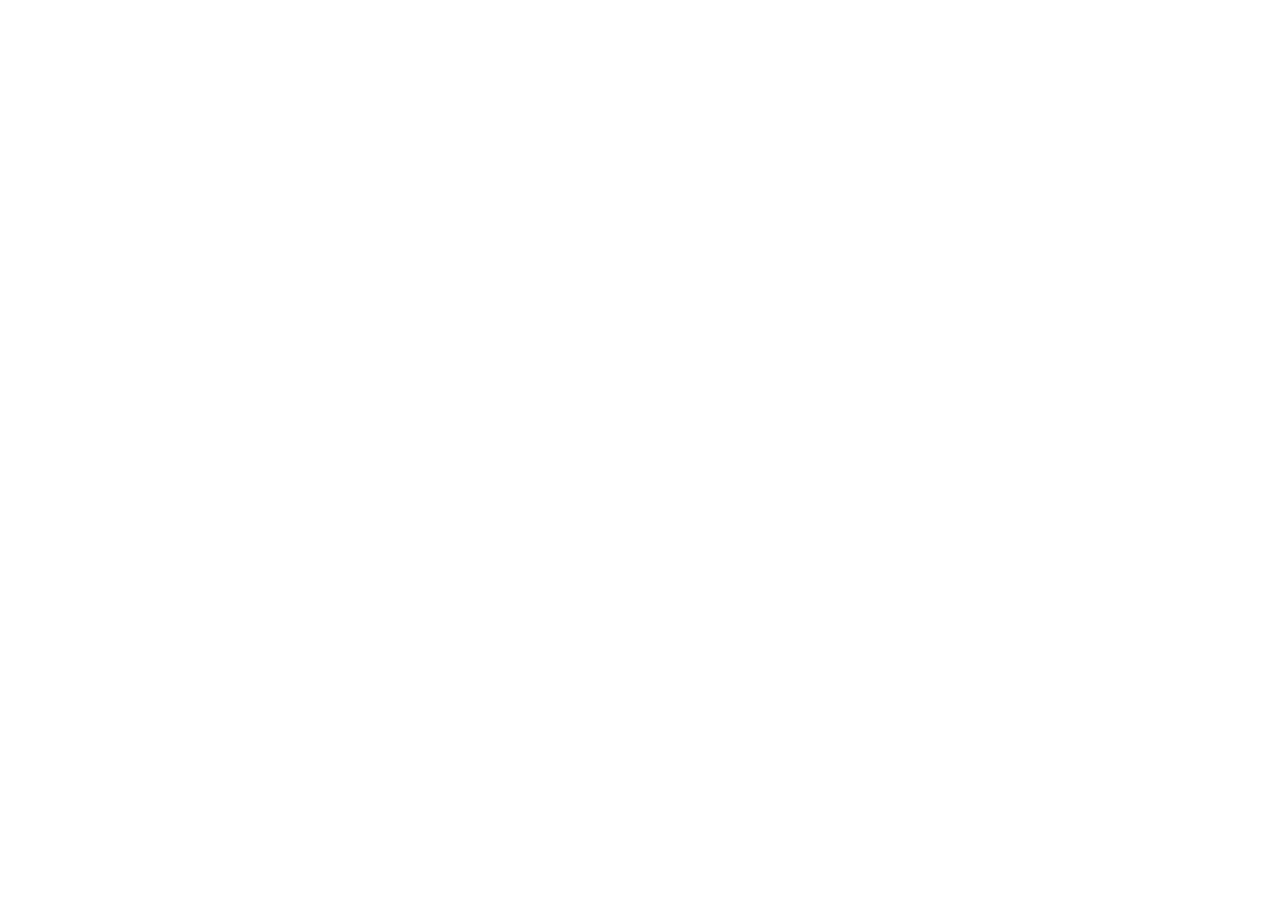
==== index.html @ a00b9408 "Scaffolding-aggiunta immagini- creazione file css" ====
<!DOCTYPE html>
<html lang="en">
<head>
    <meta charset="UTF-8">
    <meta http-equiv="X-UA-Compatible" content="IE=edge">
    <meta name="viewport" content="width=device-width, initial-scale=1.0">
    <title>The Booleaner</title>
    <link rel="stylesheet" href="css/style.css">
</head>
<body>

    <!-- Intestazione: logo e sfondo -->
    <header>

    </header>
    <!-- / Intestazione -->

    <!-- Corpo formato da: testata - immagini - articolo - tabella e conclusione -->
    <main>

    </main>
    <!-- / Corpo -->

    <!-- Footer: articoli consigliati -->
    <footer>

    </footer>
    <!-- / Footer: articoli consigliati -->
    
    
</body>
</html>
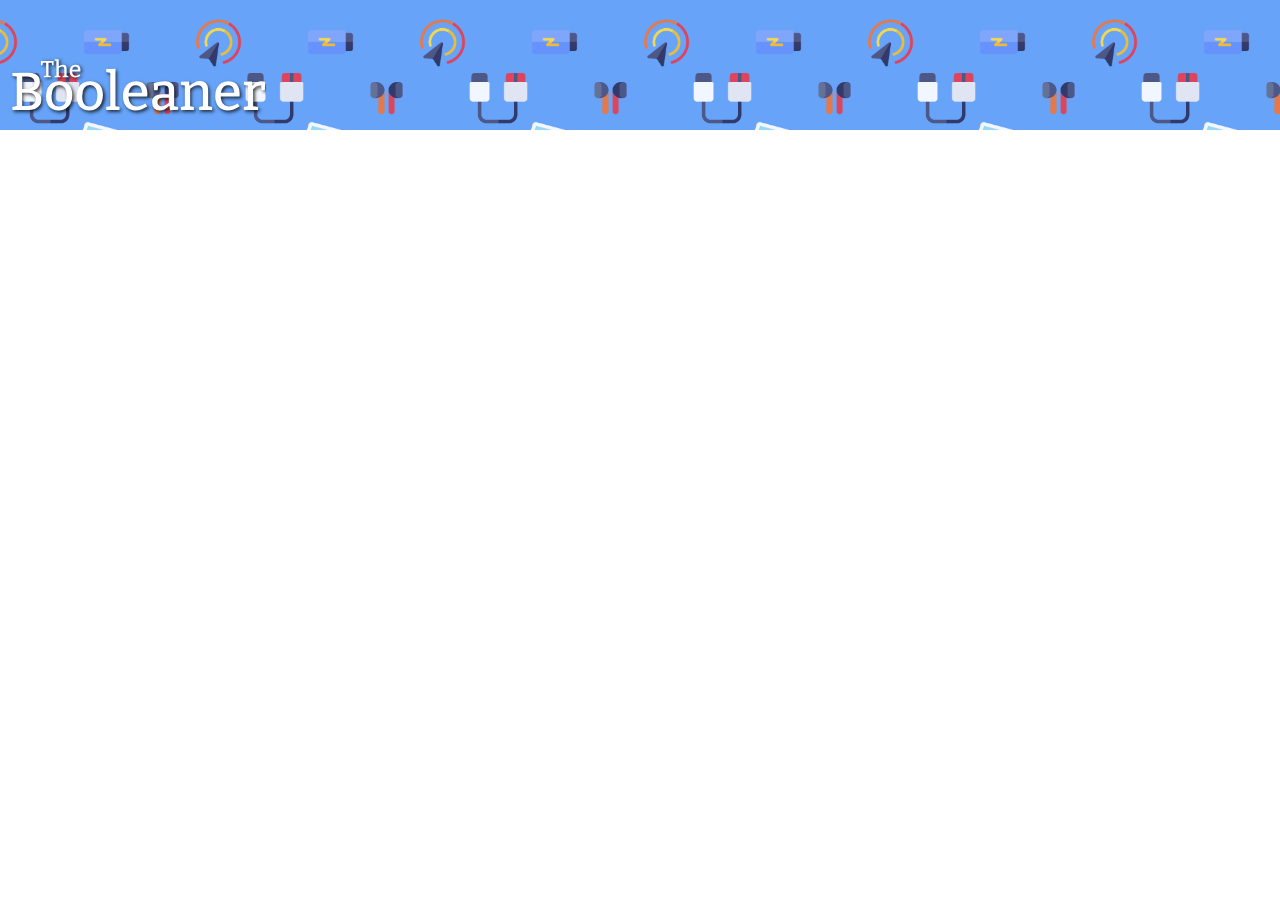
==== commit 87e1a43c: "creazione "header"" ====
--- a/index.html
+++ b/index.html
@@ -1,5 +1,5 @@
 <!DOCTYPE html>
-<html lang="en">
+<html lang="it">
 <head>
     <meta charset="UTF-8">
     <meta http-equiv="X-UA-Compatible" content="IE=edge">
@@ -11,7 +11,7 @@
 
     <!-- Intestazione: logo e sfondo -->
     <header>
-
+        <img class="logo" src="img/logo.svg" alt="logo">
     </header>
     <!-- / Intestazione -->
 
--- a/css/style.css
+++ b/css/style.css
@@ -0,0 +1,19 @@
+*{
+    margin: 0;
+    box-sizing: border-box;
+}
+
+header{
+    height:130px;
+    background-color: rgb(103, 163, 248);
+    background-image: url("../img/pattern.png");
+    background-size: 35%; 
+    background-position: top;
+}
+
+.logo {
+    width: 20%;
+    height: 80px;
+    margin-top: 50px;
+    margin-left: 10px;
+}
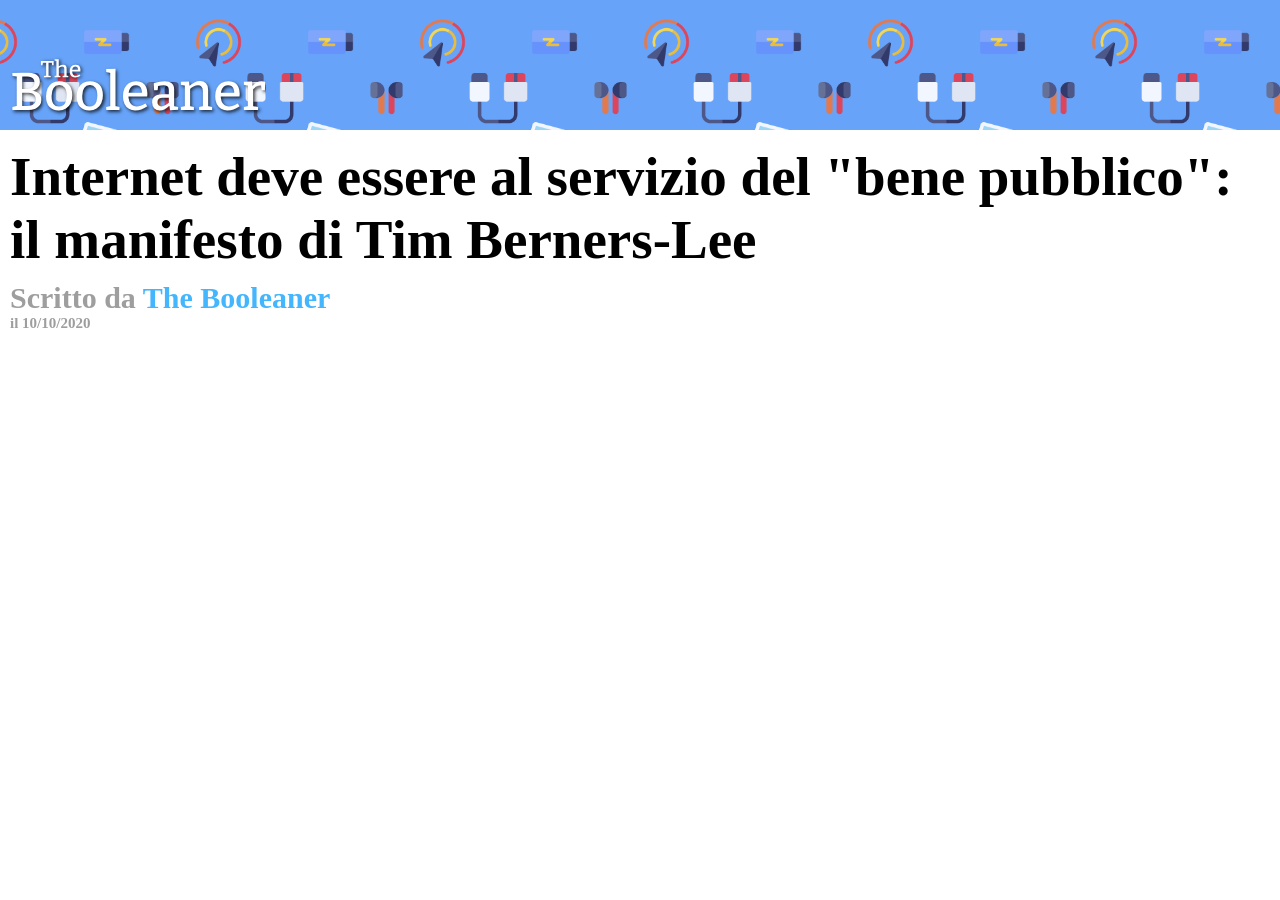
==== commit d9ea22bc: "Creazione Testata" ====
--- a/index.html
+++ b/index.html
@@ -17,7 +17,15 @@
 
     <!-- Corpo formato da: testata - immagini - articolo - tabella e conclusione -->
     <main>
-
+        <!-- Testata -->
+        <section class="contenitore_dati_blog">
+            <h1 class="titolo_articolo">Internet deve essere al servizio del "bene pubblico": il manifesto di Tim Berners-Lee</h1>
+            <div class="blocco_riferimenti">
+                <h2 class="testata autore">Scritto da <strong id="author_name">The Booleaner</strong></h2>
+                <h2 class="testata data">il 10/10/2020</h2>
+            </div>
+        </section>
+        <!-- /testata -->
     </main>
     <!-- / Corpo -->
 
--- a/css/style.css
+++ b/css/style.css
@@ -1,5 +1,5 @@
 *{
-    margin: 0;
+    margin: 0px;
     box-sizing: border-box;
 }
 
@@ -16,4 +16,29 @@
     height: 80px;
     margin-top: 50px;
     margin-left: 10px;
-}+}
+
+main, footer{
+    padding: 15px 10px;
+}
+
+.titolo_articolo{
+    font-size: 55px;
+}
+
+.blocco_riferimenti{
+    margin: 10px 0 10px;
+    font-size: 20px;
+}
+
+#author_name{
+    color: rgb(67, 182, 253);
+}
+
+.testata{
+    color: rgb(158, 158, 158);
+}
+
+.data{
+    font-size: 15px;
+}
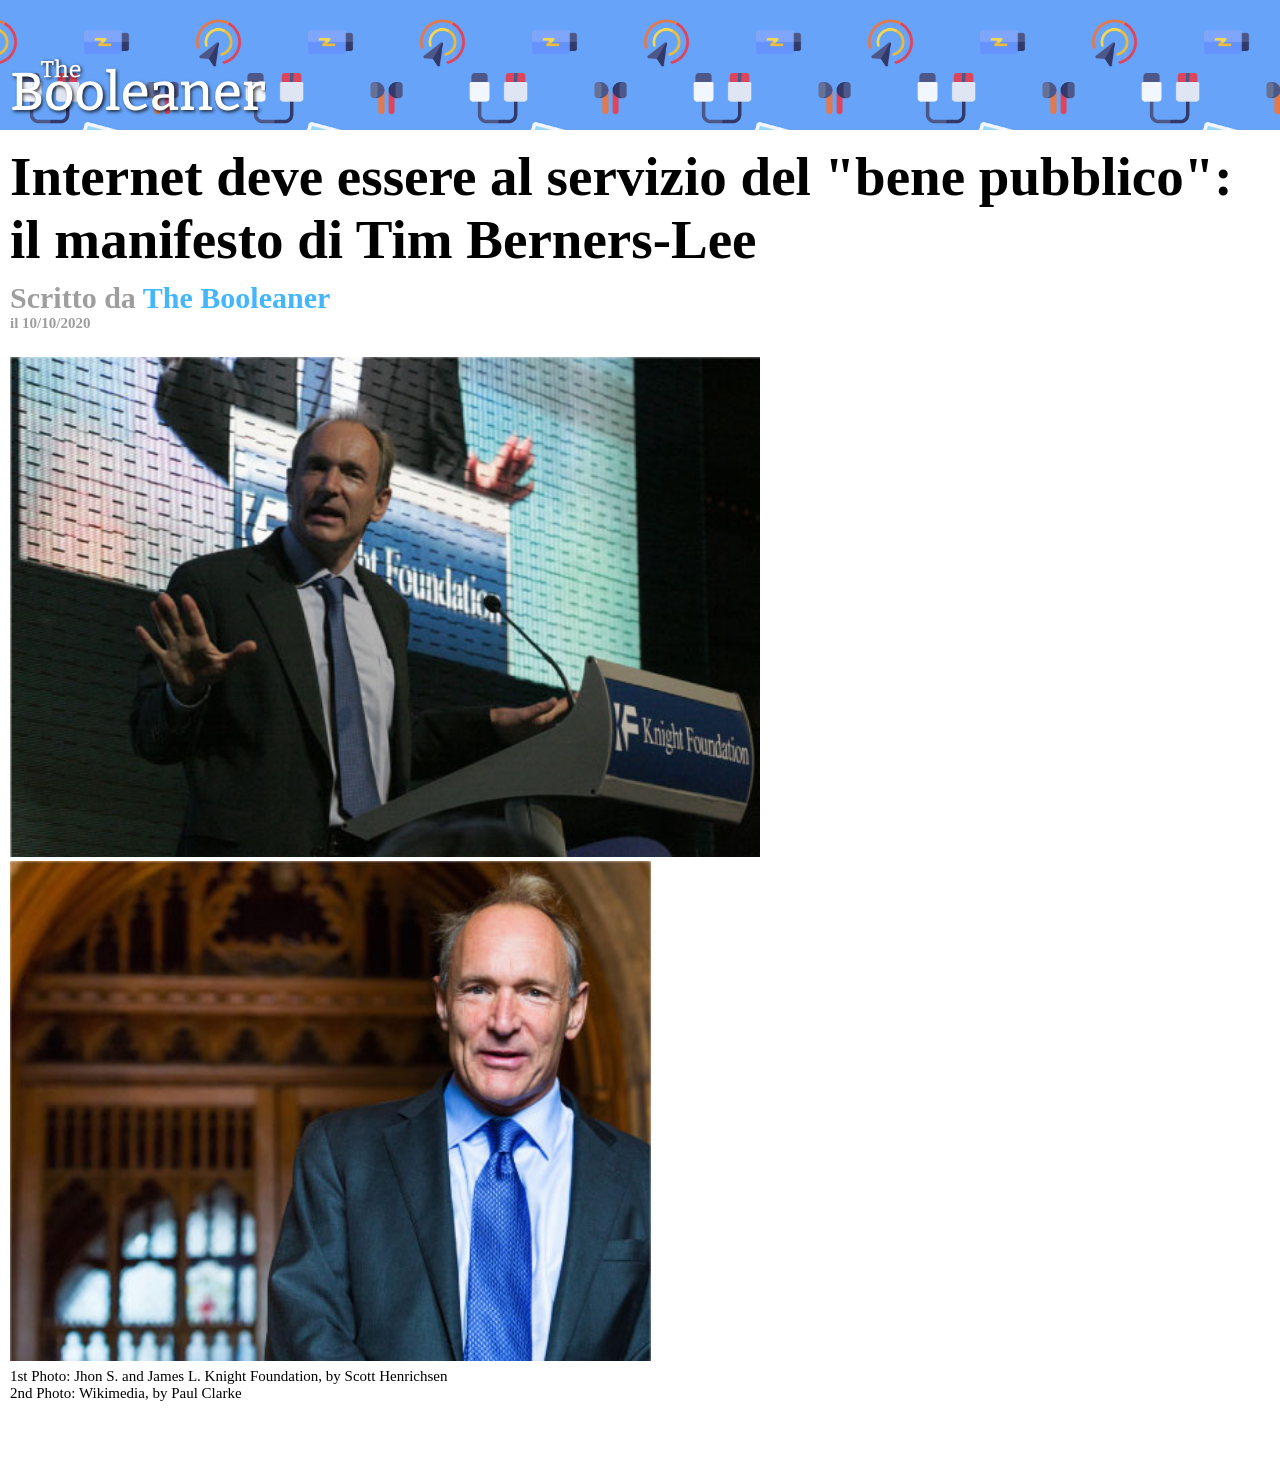
==== commit 093b1388: "Creazione sezione "immagini dell'articolo"" ====
--- a/index.html
+++ b/index.html
@@ -17,6 +17,7 @@
 
     <!-- Corpo formato da: testata - immagini - articolo - tabella e conclusione -->
     <main>
+
         <!-- Testata -->
         <section class="contenitore_dati_blog">
             <h1 class="titolo_articolo">Internet deve essere al servizio del "bene pubblico": il manifesto di Tim Berners-Lee</h1>
@@ -26,6 +27,21 @@
             </div>
         </section>
         <!-- /testata -->
+
+        <!-- Immagini articolo -->
+        <section class="container_photos_description">
+            <div class="Picture_block">
+                <img class="article_picture" src="img/tim-1.jpg" alt="Tim Berners-Lee ad una conferenza">
+                <img class="article_picture" src="img/tim-2.jpg" alt="Tim Berners-Lee foto ">
+            </div>
+            
+            <div class="description_block">
+                <h2 class="picture_description">1st Photo: Jhon S. and James L. Knight Foundation, by Scott Henrichsen</h2>
+                <h2 class="picture_description">2nd Photo: Wikimedia, by Paul Clarke </h2>
+            </div>
+        </section>
+        <!-- Immagini articolo -->
+
     </main>
     <!-- / Corpo -->
 
--- a/css/style.css
+++ b/css/style.css
@@ -42,3 +42,20 @@
 .data{
     font-size: 15px;
 }
+
+.container_photos_description{
+    margin: 25px 0 25px;
+}
+
+.article_picture{
+    height: 500px;
+}
+
+.description_block{
+    margin-top: 3px;;
+}
+
+.picture_description{
+    font-size: 15px;
+    font-weight: 300;
+}
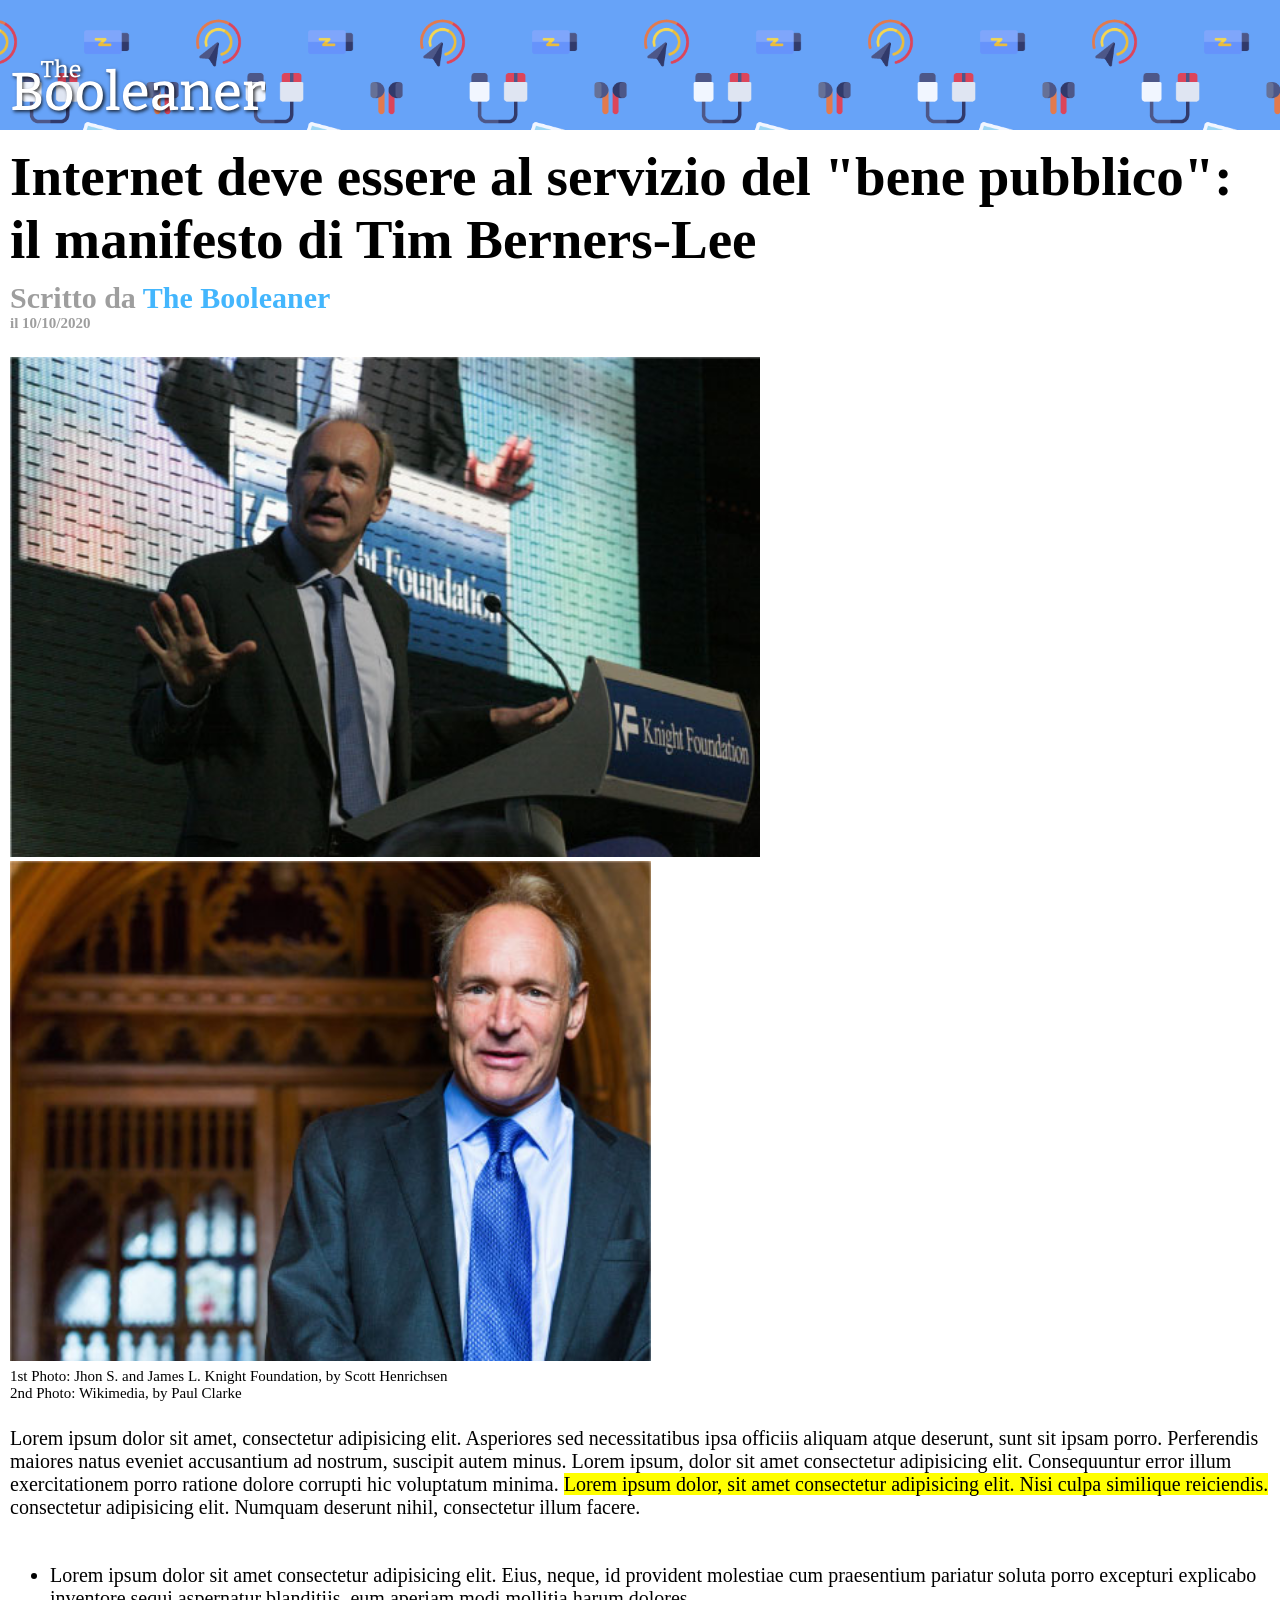
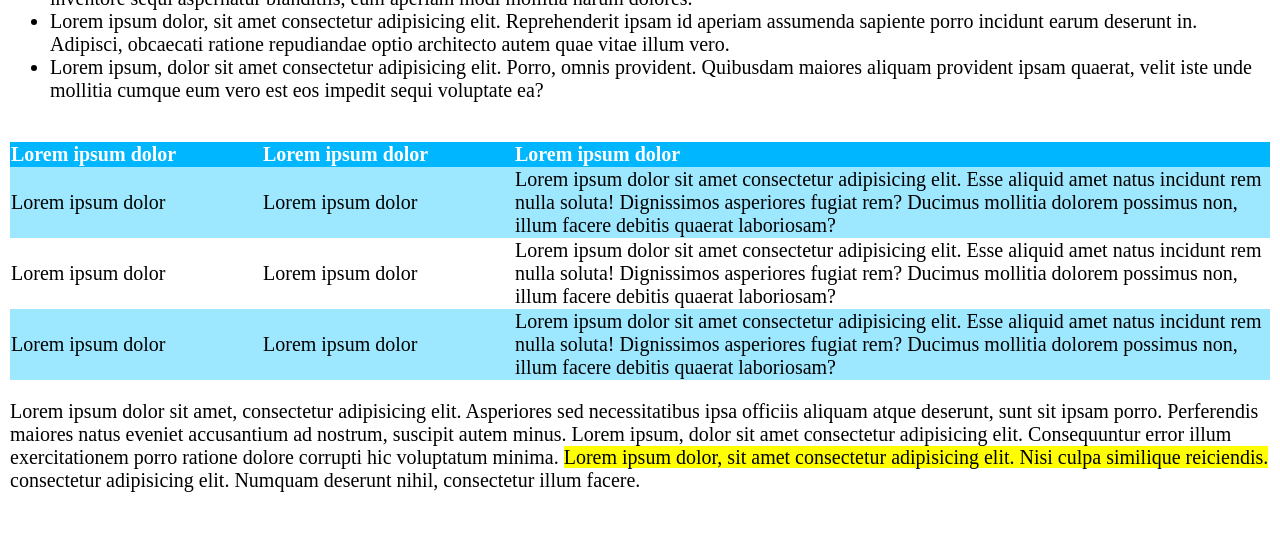
==== commit 1003fa35: "Creazione delle sezioni del main" ====
--- a/index.html
+++ b/index.html
@@ -41,6 +41,81 @@
             </div>
         </section>
         <!-- Immagini articolo -->
+        
+        <!-- articolo: testo - ul - tabella -->
+
+        <!-- testo -->
+        <article>
+            <section>
+                <p class="testo_articolo">
+                    Lorem ipsum dolor sit amet, consectetur adipisicing elit. Asperiores sed necessitatibus ipsa officiis aliquam atque deserunt, sunt sit ipsam porro. Perferendis maiores natus eveniet accusantium ad nostrum, suscipit autem minus. Lorem ipsum, dolor sit amet consectetur adipisicing elit. Consequuntur error illum exercitationem porro ratione dolore corrupti hic voluptatum minima. 
+                    <span class="testo_evidenziato">  
+                       Lorem ipsum dolor, sit amet consectetur adipisicing elit. Nisi culpa similique reiciendis.
+                    </span>consectetur adipisicing elit. Numquam deserunt nihil, consectetur illum facere.
+                </p>
+            </section>
+        <!-- /testo -->
+
+        <!-- elenco puntato -->
+            <section class="elenco_puntato">
+                <ul>
+                    <li class="testo_articolo">Lorem ipsum dolor sit amet consectetur adipisicing elit. Eius, neque, id provident molestiae cum praesentium pariatur soluta porro excepturi explicabo inventore sequi aspernatur blanditiis, eum aperiam modi mollitia harum dolores. </li>
+                    <li class="testo_articolo">Lorem ipsum dolor, sit amet consectetur adipisicing elit. Reprehenderit ipsam id aperiam assumenda sapiente porro incidunt earum deserunt in. Adipisci, obcaecati ratione repudiandae optio architecto autem quae vitae illum vero.</li>
+                    <li class="testo_articolo">Lorem ipsum, dolor sit amet consectetur adipisicing elit. Porro, omnis provident. Quibusdam maiores aliquam provident ipsam quaerat, velit iste unde mollitia cumque eum vero est eos impedit sequi voluptate ea?</li>
+                </ul>
+            </section>
+         <!-- /elenco puntato -->
+
+         <!-- tabella dati -->
+            <section class="tabella_articolo">
+
+                <table class="testo_articolo" cellspacing="0">
+
+                    <thead>
+                        <tr>
+                            <th class="colonna_piccola">Lorem ipsum dolor</th>
+                            <th class="colonna_piccola">Lorem ipsum dolor</th>
+                            <th class="colonna_grande">Lorem ipsum dolor</th>
+                        </tr>
+                    </thead>
+
+                    <tbody>
+                        <tr class="riga_colorata">
+                            <td class="colonna_piccola">Lorem ipsum dolor</td>
+                            <td class="colonna_piccola">Lorem ipsum dolor</td>
+                            <td class="colonna_grande">Lorem ipsum dolor sit amet consectetur adipisicing elit. Esse aliquid amet natus incidunt rem nulla soluta! Dignissimos asperiores fugiat rem? Ducimus mollitia dolorem possimus non, illum facere debitis quaerat laboriosam?</td>
+                        </tr>
+                        <tr>
+                            <td class="colonna_piccola">Lorem ipsum dolor</td>
+                            <td class="colonna_piccola">Lorem ipsum dolor</td>
+                            <td class="colonna_grande">Lorem ipsum dolor sit amet consectetur adipisicing elit. Esse aliquid amet natus incidunt rem nulla soluta! Dignissimos asperiores fugiat rem? Ducimus mollitia dolorem possimus non, illum facere debitis quaerat laboriosam?</td>
+                        </tr>
+                    </tbody>
+
+                    <tfoot>
+                        <tr class="riga_colorata">
+                            <td class="colonna_piccola">Lorem ipsum dolor</td>
+                            <td class="colonna_piccola">Lorem ipsum dolor</td>
+                            <td class="colonna_grande">Lorem ipsum dolor sit amet consectetur adipisicing elit. Esse aliquid amet natus incidunt rem nulla soluta! Dignissimos asperiores fugiat rem? Ducimus mollitia dolorem possimus non, illum facere debitis quaerat laboriosam?</td>
+                        </tr>
+                    </tfoot>
+
+                </table>
+            </section>
+             <!-- /tabella dati -->
+
+            <!-- testo -->
+            <section>
+                <p class="testo_articolo">
+                    Lorem ipsum dolor sit amet, consectetur adipisicing elit. Asperiores sed necessitatibus ipsa officiis aliquam atque deserunt, sunt sit ipsam porro. Perferendis maiores natus eveniet accusantium ad nostrum, suscipit autem minus. Lorem ipsum, dolor sit amet consectetur adipisicing elit. Consequuntur error illum exercitationem porro ratione dolore corrupti hic voluptatum minima. 
+                    <span class="testo_evidenziato">  
+                       Lorem ipsum dolor, sit amet consectetur adipisicing elit. Nisi culpa similique reiciendis.
+                    </span>consectetur adipisicing elit. Numquam deserunt nihil, consectetur illum facere.
+                </p>
+            </section>
+            <!-- /testo -->
+
+        </article>
 
     </main>
     <!-- / Corpo -->
--- a/css/style.css
+++ b/css/style.css
@@ -58,4 +58,39 @@
 .picture_description{
     font-size: 15px;
     font-weight: 300;
+}
+
+.testo_articolo{
+    font-size: 20px;
+    font-weight: 500;
+}
+
+.testo_evidenziato{
+    background-color: yellow;
+}
+
+.elenco_puntato{
+    margin: 45px 0px 40px;
+}
+
+table{
+    text-align: left;
+    margin-bottom: 20px;;
+}
+
+thead{
+    background-color: rgb(0, 183, 255);
+    color:white;
+}
+
+.colonna_piccola{
+    width: 20%;
+}
+
+.colonna_grande{
+    width: 60%;
+}
+
+.riga_colorata{
+    background-color: rgb(158, 232, 255);
 }
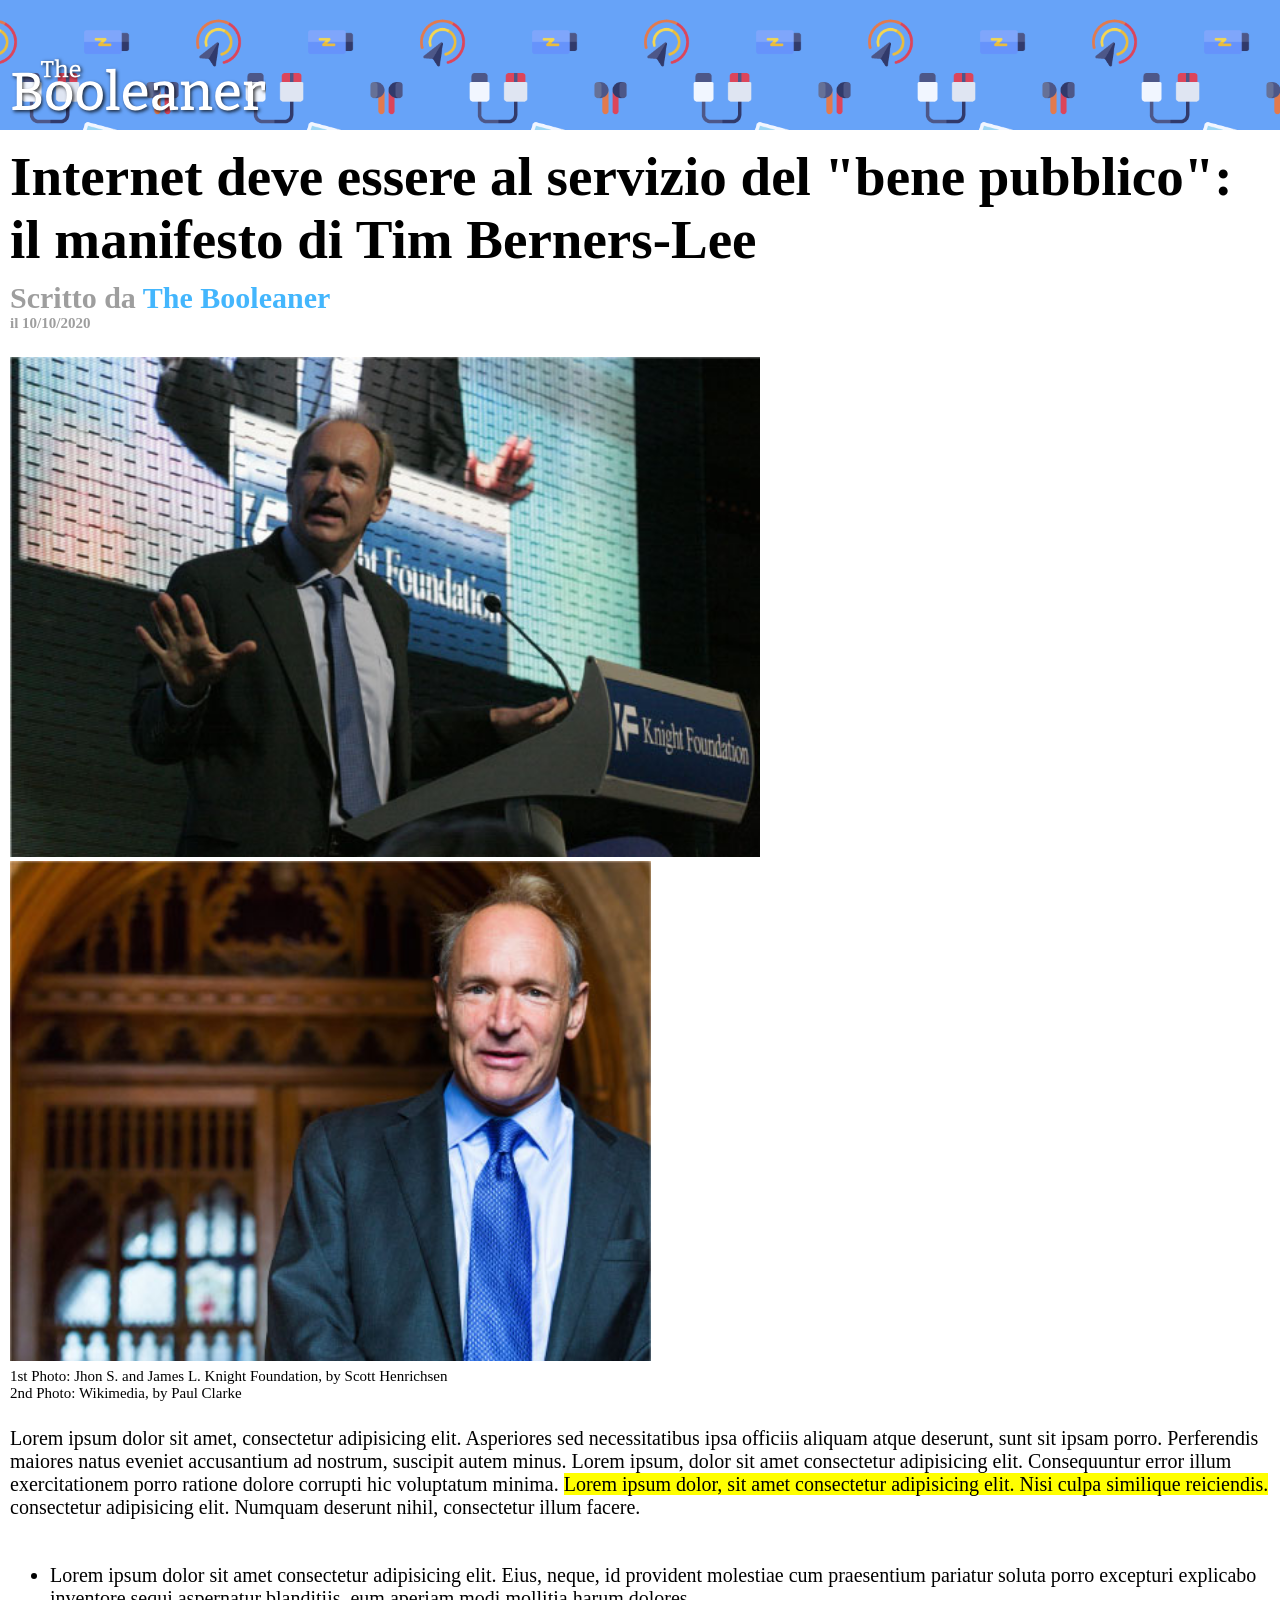
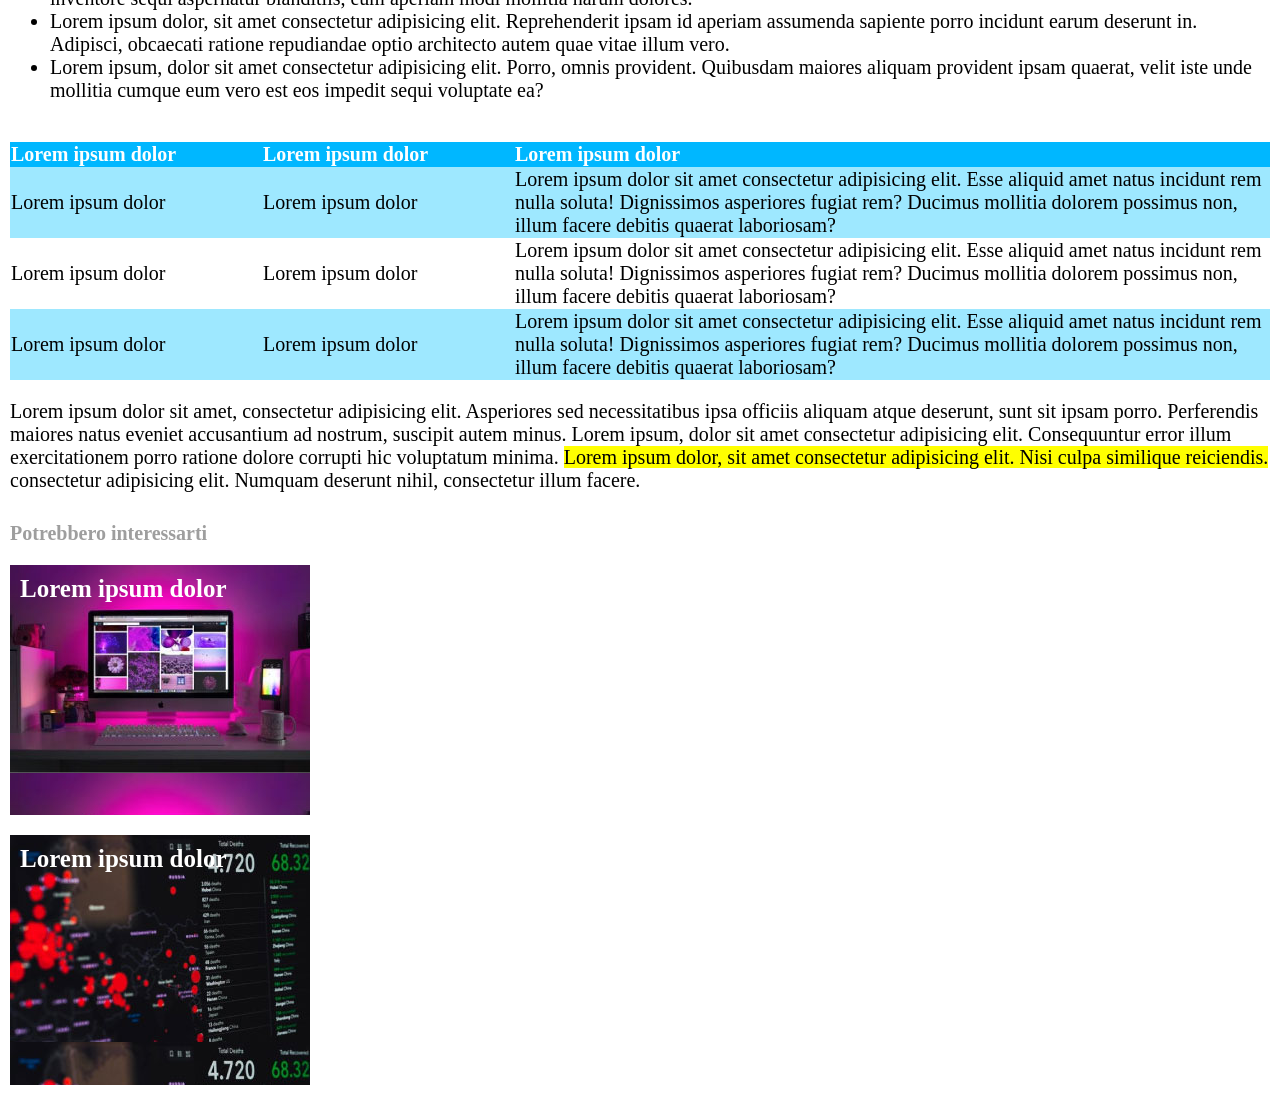
==== commit b0a2159e: "Creazione footer - conclusione progetto" ====
--- a/index.html
+++ b/index.html
@@ -122,10 +122,12 @@
 
     <!-- Footer: articoli consigliati -->
     <footer>
-
-    </footer>
-    <!-- / Footer: articoli consigliati -->
-    
-    
+        <h2 class="testo_footer">Potrebbero interessarti</h2>
+        <section>
+            <div class="articoli_suggeriti Photo_sugg monitor">Lorem ipsum dolor</div>
+            <div class="articoli_suggeriti Photo_sugg graph">Lorem ipsum dolor</div>
+        </section>    
+        </footer>
+    <!-- / Footer: articoli consigliati -->   
 </body>
 </html>
--- a/css/style.css
+++ b/css/style.css
@@ -35,7 +35,7 @@
     color: rgb(67, 182, 253);
 }
 
-.testata{
+.testata, .testo_footer{
     color: rgb(158, 158, 158);
 }
 
@@ -93,4 +93,33 @@
 
 .riga_colorata{
     background-color: rgb(158, 232, 255);
-}+}
+
+.testo_footer{
+    font-size: 20px;
+    font-weight: 600;
+}
+
+.articoli_suggeriti{
+    width: 300px;
+    height: 250px;
+    margin: 20px 0px;
+    padding: 10px 0px 0px 10px;
+    font-size: 25px;
+    font-weight: 800;
+    color: white;
+}
+
+.photo_sugg{
+    background-size: cover;
+    background-position: center;
+}
+
+.monitor{
+    background-image: url("../img/monitor.jpg");
+}
+
+.graph{
+    background-image: url("../img/graph.jpg");
+}
+
